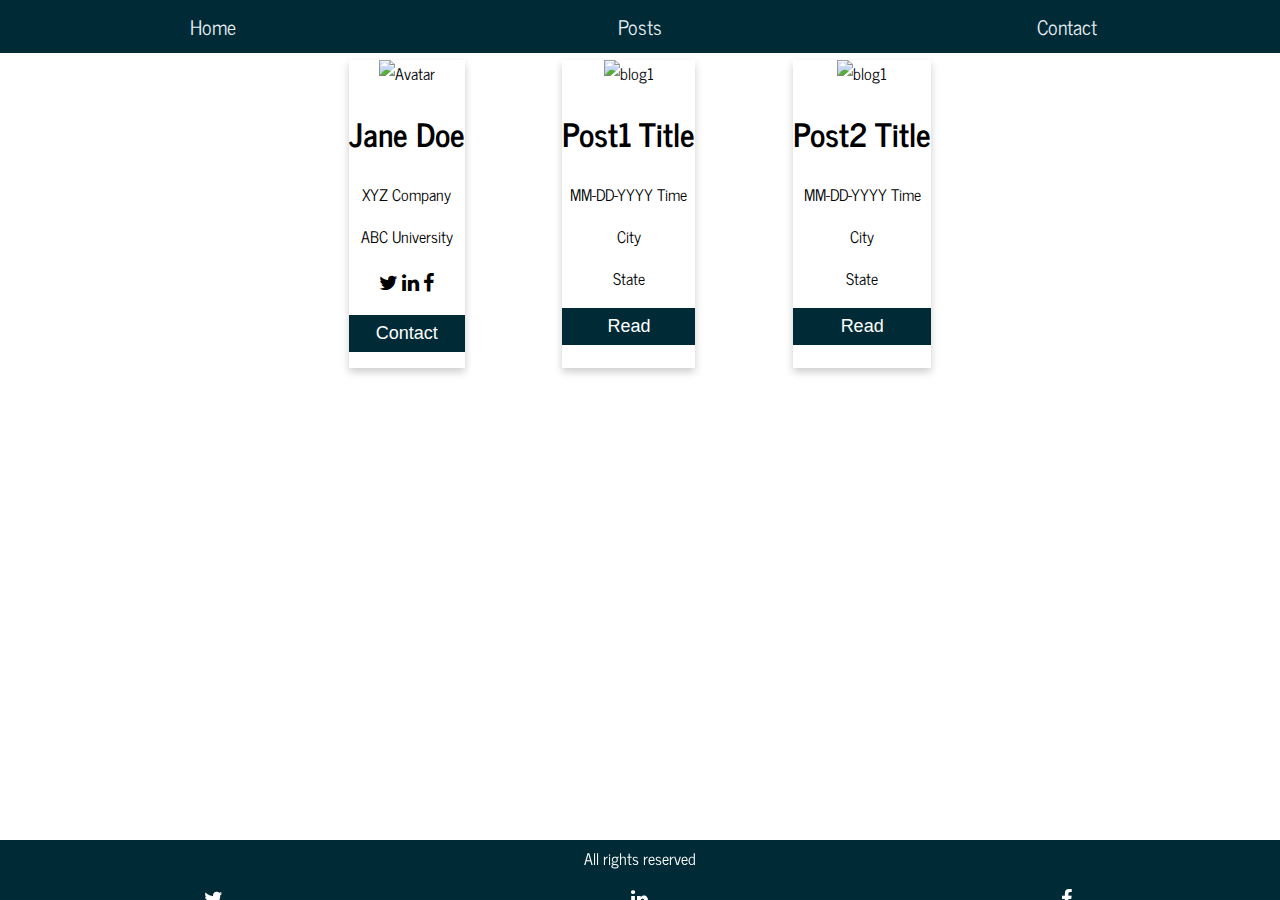
==== index.html @ 3b10fdf7 "Update index.html" ====
<!DOCTYPE html>
<html lang="en">
  <head>
    <meta charset="utf-8" />
    <title>Udacity Personal Blog Project</title>
    <meta
      content="width=device-width, initial-scale=1, maximum-scale=1"
      name="viewport"
    />
    <link rel="stylesheet" href="css/style.css">
    <link rel="preconnect" href="https://fonts.gstatic.com">
    <link rel="stylesheet" href="https://cdnjs.cloudflare.com/ajax/libs/font-awesome/4.7.0/css/font-awesome.min.css">
    <link href="https://fonts.googleapis.com/css2?family=News+Cycle:wght@100;300&display=swap" rel="stylesheet">
    <link href="https://fonts.googleapis.com/css2?family=Roboto+Mono:wght@100;300&display=swap'" rel="stylesheet">
  </head>

  <body>
  <div class = "container">
    <nav id=headernav>
        <a href="index.html">Home</a>
        <a href="post2.html">Posts</a>
        <a href="contactform.html">Contact</a>
      </nav>
      
    <div class="contentwrapper">
          <div class="profile card">
              <img id=profilepic src="https://github.com/stacywen91/justobserving/blob/6d4a9589963cd8936422e89a5d748c36f0196e6b/images/homepage.JPG" alt="Avatar" style="width:100%">
              <h1 class=blogger>Jane Doe</h1>
              <p class=company>XYZ Company</p>
              <p class=school>ABC University</p>
              <a href="https://www.udacity.com/"><i class="fa fa-twitter"></i></a>
              <a href="https://www.udacity.com/"><i class="fa fa-linkedin"></i></a>
              <a href="https://www.facebook.com/Udacity/"><i class="fa fa-facebook"></i></a>
              <p><a href="contactform.html"><button>Contact</button></a></p>
            </div>
            <div class="post card">
                <img class=cardpic src="images/post1.jpg" alt="blog1" style="width:100%">
                <h1 class=posttitle>Post1 Title</h1>
                <p class=postttime>MM-DD-YYYY Time </p>
                <p class=city>City</p>
                <p class=state>State</p>
                <p><a href="post1.html"><button>Read</button></a></p>
              </div>
            <div class="post card">
                <img class=cardpic src="images/post2.jpg" alt="blog1" style="width:100%">
                <h1 class=posttitle>Post2 Title</h1>
                <p class=postttime>MM-DD-YYYY Time </p>
                <p class=city>City</p>
                <p class=state>State</p>
                <p><a href="post2.html"><button>Read</button></a></p>
              </div>
      </div>
      
      <h1 class=bottomplaceholder></h1>
      <div class="footer">
          <div class = copyright>All rights reserved</div>
          <div class=footerwrapper>
              <a href="https://www.udacity.com/"><i class="fa fa-twitter"></i></a>
              <a href="https://www.udacity.com/"><i class="fa fa-linkedin"></i></a>
              <a href="https://www.facebook.com/Udacity/"><i class="fa fa-facebook"></i></a>
            </div>
        </div>
     
  </div>
  </body>
</html>
---- css/style.css ----
@import url(./header.css);
@import url(./footer.css);
@import url(./wide.css);
body{
  font-family: 'News Cycle', sans-serif;
  margin: 0;
  padding: 0;
  user-select: none;
  box-sizing: border-box;
  /* font-family: 'Roboto Mono', monospace; */
}

.container{
  display:flex;
  width:100%;
  margin: 0 auto;
  flex-direction: column;
  flex-wrap: nowrap;
}

nav{
    order:1;
    flex-shrink: 0;
    position:fixed; /* this freeze the navbar at the top of the page*/
    display:grid;
    width: 100%;
    grid-template-columns: repeat(3, 1fr);
  }

.contentwrapper{
    order:2;
    flex: 1 0 auto;
    display:flex;
    flex-direction: row;
    flex-wrap: wrap;
  }

.card {
    box-shadow: 0 4px 8px 0 rgba(0, 0, 0, 0.2);
    max-width: 300px;
    margin: auto;
    text-align: center;
    margin: 60px auto 25px auto;
    /* padding: 30px 20px 10px 20px; */
  }

.currentcompany {
    color: grey;
    font-size: 18px;
  }

button {
    border: none;
    outline: 0;
    display: inline-block;
    padding: 8px;
    color: white;
    background-color: rgb(0,43,54);
    text-align: center;
    cursor: pointer;
    width: 100%;
    font-size: 18px;
  }

a {
    text-decoration: none;
    font-size: 20px;
    color:black;
  }

button:hover, a:hover {
    opacity: 0.7;
  }

.footer {
     order:4;
     position: fixed;
     display:grid;
     grid-template-rows:repeat(2, 1fr);
   }

 .footerwrapper{
   display:grid;
   grid-template-columns: repeat(3, 1fr);
 }

.bottomplaceholder{
  height:80px;
  order:3;
}
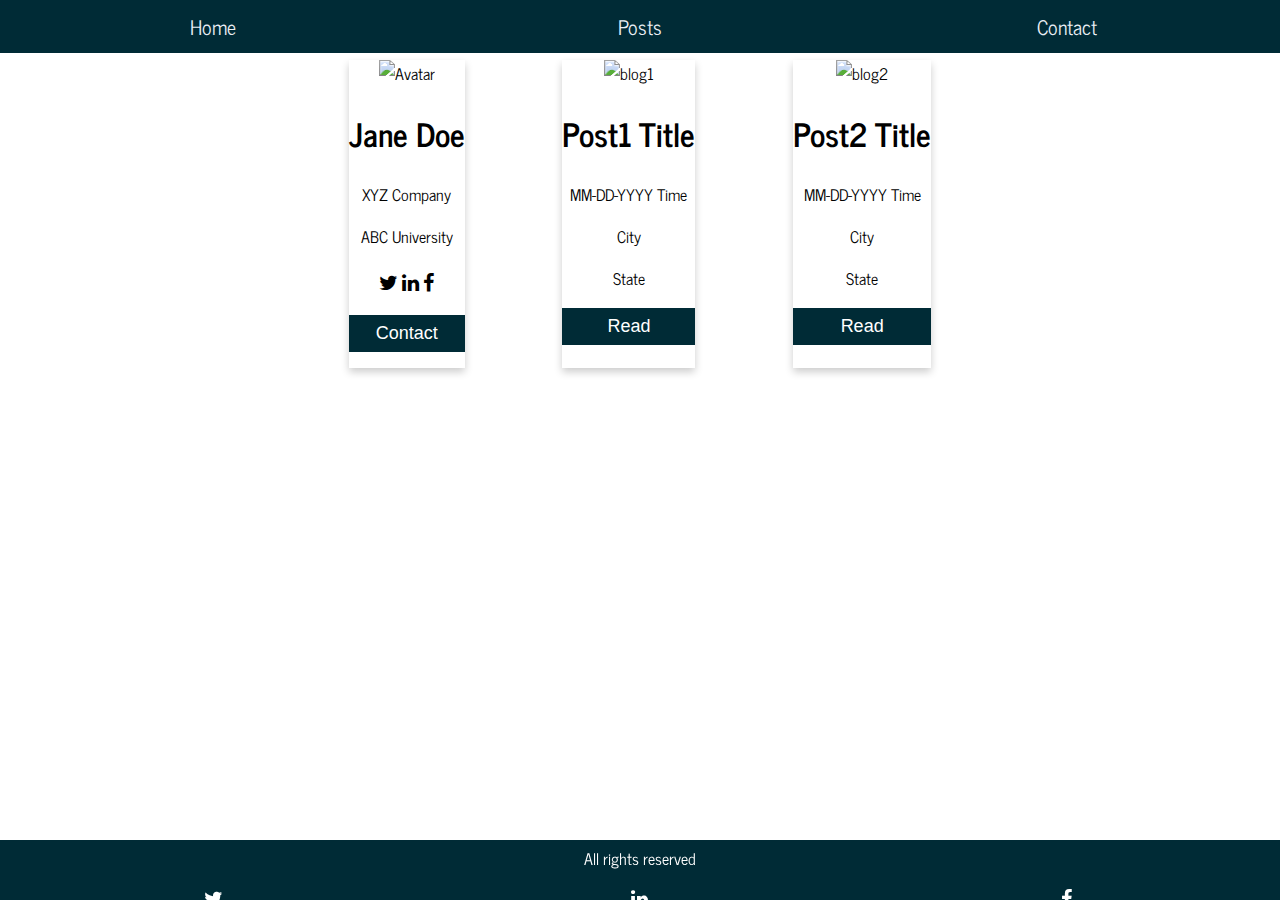
==== commit 4e867e42: "Update index.html" ====
--- a/index.html
+++ b/index.html
@@ -24,7 +24,7 @@
       
     <div class="contentwrapper">
           <div class="profile card">
-              <img id=profilepic src="https://github.com/stacywen91/justobserving/blob/6d4a9589963cd8936422e89a5d748c36f0196e6b/images/homepage.JPG" alt="Avatar" style="width:100%">
+              <img id=profilepic src="https://github.com/stacywen91/justobserving/blob/6f189569982f21aa38df8d3729719e33d0f191ba/images/homepage.JPG" alt="Avatar" style="width:100%">
               <h1 class=blogger>Jane Doe</h1>
               <p class=company>XYZ Company</p>
               <p class=school>ABC University</p>
@@ -34,7 +34,7 @@
               <p><a href="contactform.html"><button>Contact</button></a></p>
             </div>
             <div class="post card">
-                <img class=cardpic src="images/post1.jpg" alt="blog1" style="width:100%">
+                <img class=cardpic src="https://github.com/stacywen91/justobserving/blob/bd9e9d6dbc98d0f9d663d09bb53f5a3feb2468da/images/post1.JPG" alt="blog1" style="width:100%">
                 <h1 class=posttitle>Post1 Title</h1>
                 <p class=postttime>MM-DD-YYYY Time </p>
                 <p class=city>City</p>
@@ -42,7 +42,7 @@
                 <p><a href="post1.html"><button>Read</button></a></p>
               </div>
             <div class="post card">
-                <img class=cardpic src="images/post2.jpg" alt="blog1" style="width:100%">
+                <img class=cardpic src="hhttps://github.com/stacywen91/justobserving/blob/bd9e9d6dbc98d0f9d663d09bb53f5a3feb2468da/images/post2.JPG" alt="blog2" style="width:100%">
                 <h1 class=posttitle>Post2 Title</h1>
                 <p class=postttime>MM-DD-YYYY Time </p>
                 <p class=city>City</p>
